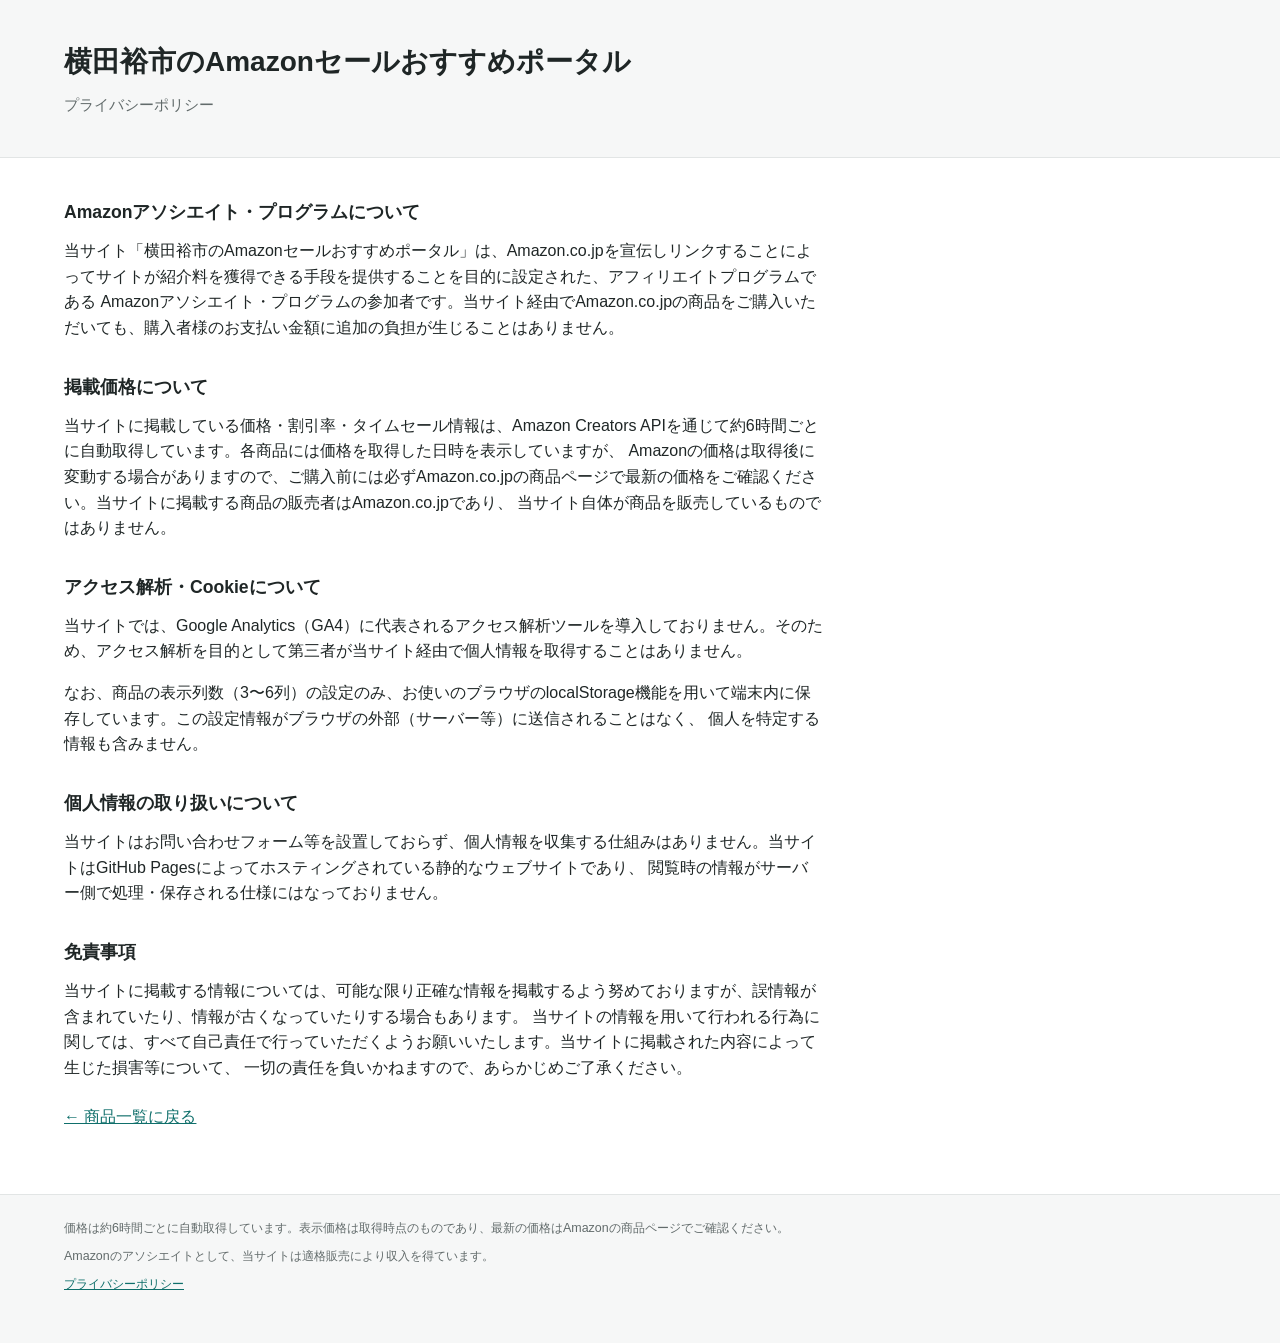
==== site/privacy.html @ 5691700d "Add privacy policy page and link it from the footer Format follows chimolog's price-tracker privacy " ====
<!DOCTYPE html>
<html lang="ja">
<head>
<meta charset="UTF-8">
<meta name="viewport" content="width=device-width, initial-scale=1">
<title>プライバシーポリシー | 横田裕市のAmazonセールおすすめポータル</title>
<meta name="description" content="横田裕市のAmazonセールおすすめポータルのプライバシーポリシー">
<link rel="stylesheet" href="assets/style.css">
</head>
<body>
<header class="site-header">
  <div class="container">
    <h1 class="site-title">横田裕市のAmazonセールおすすめポータル</h1>
    <p class="site-subcopy">プライバシーポリシー</p>
  </div>
</header>

<div class="container">
  <article class="legal-content">
    <h2>Amazonアソシエイト・プログラムについて</h2>
    <p>
      当サイト「横田裕市のAmazonセールおすすめポータル」は、Amazon.co.jpを宣伝しリンクすることによってサイトが紹介料を獲得できる手段を提供することを目的に設定された、アフィリエイトプログラムである
      Amazonアソシエイト・プログラムの参加者です。当サイト経由でAmazon.co.jpの商品をご購入いただいても、購入者様のお支払い金額に追加の負担が生じることはありません。
    </p>

    <h2>掲載価格について</h2>
    <p>
      当サイトに掲載している価格・割引率・タイムセール情報は、Amazon Creators APIを通じて約6時間ごとに自動取得しています。各商品には価格を取得した日時を表示していますが、
      Amazonの価格は取得後に変動する場合がありますので、ご購入前には必ずAmazon.co.jpの商品ページで最新の価格をご確認ください。当サイトに掲載する商品の販売者はAmazon.co.jpであり、
      当サイト自体が商品を販売しているものではありません。
    </p>

    <h2>アクセス解析・Cookieについて</h2>
    <p>
      当サイトでは、Google Analytics（GA4）に代表されるアクセス解析ツールを導入しておりません。そのため、アクセス解析を目的として第三者が当サイト経由で個人情報を取得することはありません。
    </p>
    <p>
      なお、商品の表示列数（3〜6列）の設定のみ、お使いのブラウザのlocalStorage機能を用いて端末内に保存しています。この設定情報がブラウザの外部（サーバー等）に送信されることはなく、
      個人を特定する情報も含みません。
    </p>

    <h2>個人情報の取り扱いについて</h2>
    <p>
      当サイトはお問い合わせフォーム等を設置しておらず、個人情報を収集する仕組みはありません。当サイトはGitHub Pagesによってホスティングされている静的なウェブサイトであり、
      閲覧時の情報がサーバー側で処理・保存される仕様にはなっておりません。
    </p>

    <h2>免責事項</h2>
    <p>
      当サイトに掲載する情報については、可能な限り正確な情報を掲載するよう努めておりますが、誤情報が含まれていたり、情報が古くなっていたりする場合もあります。
      当サイトの情報を用いて行われる行為に関しては、すべて自己責任で行っていただくようお願いいたします。当サイトに掲載された内容によって生じた損害等について、
      一切の責任を負いかねますので、あらかじめご了承ください。
    </p>

    <a class="back-link" href="index.html">← 商品一覧に戻る</a>
  </article>
</div>

<footer class="site-footer">
  <div class="container">
    <p>価格は約6時間ごとに自動取得しています。表示価格は取得時点のものであり、最新の価格はAmazonの商品ページでご確認ください。</p>
    <p>Amazonのアソシエイトとして、当サイトは適格販売により収入を得ています。</p>
    <p><a href="privacy.html">プライバシーポリシー</a></p>
  </div>
</footer>
</body>
</html>
---- site/assets/style.css ----
:root {
  --color-bg: #ffffff;
  --color-bg-subtle: #f6f7f7;
  --color-surface: #ffffff;
  --color-border: #e2e5e5;
  --color-text: #1f2626;
  --color-text-muted: #626b6b;
  --color-accent: #0f6f6b;
  --color-accent-contrast: #ffffff;
  --color-discount: #d64545;
  --color-discount-bg: #fdeceb;
  --color-badge-bg: #eef4f3;
  --color-badge-text: #0f6f6b;
  --shadow-card: 0 6px 16px rgba(15, 26, 26, 0.08);
  --font-sans: -apple-system, BlinkMacSystemFont, "Segoe UI", "Hiragino Sans",
    "Hiragino Kaku Gothic ProN", "Yu Gothic", Meiryo, Roboto, Arial, sans-serif;
}

@media (prefers-color-scheme: dark) {
  :root {
    --color-bg: #1a1a1a;
    --color-bg-subtle: #222525;
    --color-surface: #232727;
    --color-border: #34393a;
    --color-text: #eaeceb;
    --color-text-muted: #a2aaaa;
    --color-accent: #4fa39d;
    --color-accent-contrast: #0f1414;
    --color-discount: #e2867e;
    --color-discount-bg: #3a2422;
    --color-badge-bg: #26302f;
    --color-badge-text: #7fc3bd;
    --shadow-card: 0 6px 18px rgba(0, 0, 0, 0.4);
  }
}

* {
  box-sizing: border-box;
}

body {
  margin: 0;
  font-family: var(--font-sans);
  background: var(--color-bg);
  color: var(--color-text);
  line-height: 1.6;
}

.container {
  max-width: 1200px;
  margin: 0 auto;
  padding: 0 24px;
}

/* Header */

.site-header {
  background: var(--color-bg-subtle);
  border-bottom: 1px solid var(--color-border);
  padding: 40px 0;
}

.site-title {
  margin: 0 0 8px;
  font-size: 1.75rem;
  font-weight: 700;
  color: var(--color-text);
}

.site-subcopy {
  margin: 0;
  color: var(--color-text-muted);
  font-size: 0.95rem;
}

/* Stats bar */

.stats-bar {
  display: flex;
  flex-wrap: wrap;
  gap: 24px;
  padding: 24px 0;
  border-bottom: 1px solid var(--color-border);
}

.stat {
  display: flex;
  flex-direction: column;
  gap: 4px;
}

.stat-label {
  font-size: 0.8rem;
  color: var(--color-text-muted);
}

.stat-value {
  font-size: 1.4rem;
  font-weight: 700;
}

.stat-highlight .stat-value {
  color: var(--color-discount);
}

/* Filters */

.filters {
  padding: 24px 0;
  border-bottom: 1px solid var(--color-border);
  display: flex;
  flex-direction: column;
  gap: 14px;
}

.filters-row {
  display: flex;
  flex-wrap: wrap;
  gap: 12px;
  align-items: center;
}

.keyword-input,
.sort-select {
  font-family: inherit;
  font-size: 0.95rem;
  padding: 10px 14px;
  border: 1px solid var(--color-border);
  border-radius: 8px;
  background: var(--color-surface);
  color: var(--color-text);
}

.keyword-input {
  flex: 1 1 240px;
  min-width: 180px;
}

.reset-button {
  font-family: inherit;
  font-size: 0.9rem;
  padding: 10px 16px;
  border: 1px solid var(--color-border);
  border-radius: 8px;
  background: var(--color-surface);
  color: var(--color-text);
  cursor: pointer;
}

.reset-button:hover {
  border-color: var(--color-accent);
  color: var(--color-accent);
}

.grid-cols-control {
  display: flex;
  gap: 6px;
  align-items: center;
}

.grid-cols-btn {
  font-family: inherit;
  font-size: 0.85rem;
  padding: 6px 12px;
  border: 1px solid var(--color-border);
  border-radius: 8px;
  background: var(--color-surface);
  color: var(--color-text-muted);
  cursor: pointer;
}

.grid-cols-btn:hover {
  border-color: var(--color-accent);
  color: var(--color-accent);
}

.grid-cols-btn.is-active {
  background: var(--color-accent);
  border-color: var(--color-accent);
  color: var(--color-accent-contrast);
  font-weight: 700;
}

.sale-only-toggle {
  display: inline-flex;
  align-items: center;
  gap: 8px;
  font-size: 0.9rem;
  cursor: pointer;
  user-select: none;
}

.chip-group {
  display: flex;
  flex-wrap: wrap;
  gap: 8px;
}

.chip {
  font-family: inherit;
  font-size: 0.85rem;
  padding: 6px 14px;
  border-radius: 999px;
  border: 1px solid var(--color-border);
  background: var(--color-surface);
  color: var(--color-text-muted);
  cursor: pointer;
}

.chip:hover {
  border-color: var(--color-accent);
  color: var(--color-accent);
}

.chip.is-active {
  background: var(--color-accent);
  border-color: var(--color-accent);
  color: var(--color-accent-contrast);
}

/* Product grid */

.product-grid {
  display: grid;
  grid-template-columns: repeat(var(--grid-cols, 4), minmax(0, 1fr));
  gap: 20px;
  padding: 28px 0;
}

@media (max-width: 900px) {
  .product-grid {
    grid-template-columns: repeat(min(var(--grid-cols, 4), 3), minmax(0, 1fr));
  }
}

@media (max-width: 640px) {
  .product-grid {
    grid-template-columns: repeat(2, minmax(0, 1fr));
    gap: 12px;
  }
}

.product-card {
  display: flex;
  flex-direction: column;
  border: 1px solid var(--color-border);
  border-radius: 12px;
  background: var(--color-surface);
  overflow: hidden;
  transition: transform 0.15s ease, box-shadow 0.15s ease;
}

.product-card:hover {
  transform: translateY(-2px);
  box-shadow: var(--shadow-card);
}

.card-media {
  display: block;
  aspect-ratio: 1 / 1;
  background: var(--color-bg-subtle);
  position: relative;
}

.card-media img {
  width: 100%;
  height: 100%;
  object-fit: contain;
  display: block;
}

.card-media-placeholder {
  width: 100%;
  height: 100%;
  display: flex;
  align-items: center;
  justify-content: center;
  font-size: 2.5rem;
  color: var(--color-text-muted);
}

.badge {
  font-size: 0.7rem;
  padding: 3px 8px;
  border-radius: 999px;
  background: var(--color-badge-bg);
  color: var(--color-badge-text);
  white-space: nowrap;
}

.card-body {
  display: flex;
  flex-direction: column;
  gap: 8px;
  padding: 12px 14px 14px;
  flex: 1;
}

.card-category {
  font-size: 0.72rem;
  color: var(--color-text-muted);
}

.card-title {
  display: -webkit-box;
  -webkit-line-clamp: 2;
  -webkit-box-orient: vertical;
  overflow: hidden;
  font-size: 0.92rem;
  font-weight: 600;
  color: var(--color-text);
  text-decoration: none;
  min-height: 2.6em;
}

.card-title:hover {
  color: var(--color-accent);
}

.card-title-static {
  display: -webkit-box;
  -webkit-line-clamp: 2;
  -webkit-box-orient: vertical;
  overflow: hidden;
  font-size: 0.92rem;
  font-weight: 600;
  color: var(--color-text);
  min-height: 2.6em;
}

.card-theme-badges {
  display: flex;
  flex-wrap: wrap;
  gap: 6px;
}

.card-price-block {
  margin-top: auto;
  display: flex;
  flex-direction: column;
  gap: 2px;
}

.price-discount-rate {
  align-self: flex-start;
  font-size: 0.95rem;
  font-weight: 700;
  line-height: 1;
  padding: 4px 10px;
  margin-bottom: 4px;
  border-radius: 6px;
  background: var(--color-discount);
  color: #fff;
}

.price-current {
  font-size: 1.15rem;
  font-weight: 700;
  color: var(--color-text);
}

.price-current.is-discounted {
  color: var(--color-discount);
}

.price-ref {
  font-size: 0.8rem;
  color: var(--color-text-muted);
  text-decoration: line-through;
}

.price-unavailable {
  font-size: 1rem;
  color: var(--color-text-muted);
}

.price-deal-line {
  font-size: 0.95rem;
  font-weight: 600;
  color: var(--color-discount);
}

.price-points {
  font-size: 0.75rem;
  color: var(--color-text-muted);
}

.card-fetched-at {
  font-size: 0.7rem;
  color: var(--color-text-muted);
}

.empty-message {
  padding: 48px 0;
  text-align: center;
  color: var(--color-text-muted);
}

/* Load more / infinite scroll */

.load-more {
  display: flex;
  justify-content: center;
  padding: 12px 0 40px;
}

.load-more-button {
  font-family: inherit;
  font-size: 0.95rem;
  padding: 10px 24px;
  border: 1px solid var(--color-border);
  border-radius: 8px;
  background: var(--color-surface);
  color: var(--color-text);
  cursor: pointer;
}

.load-more-button:hover {
  border-color: var(--color-accent);
  color: var(--color-accent);
}

.scroll-sentinel {
  width: 100%;
  height: 1px;
}

/* Footer */

.site-footer {
  border-top: 1px solid var(--color-border);
  background: var(--color-bg-subtle);
  padding: 24px 0 40px;
}

.site-footer p {
  margin: 0 0 8px;
  font-size: 0.78rem;
  color: var(--color-text-muted);
}

.site-footer a {
  color: var(--color-accent);
}

/* Legal pages (privacy.html) */

.legal-content {
  max-width: 760px;
  padding: 40px 0 64px;
}

.legal-content h2 {
  margin: 32px 0 12px;
  font-size: 1.1rem;
  color: var(--color-text);
}

.legal-content h2:first-child {
  margin-top: 0;
}

.legal-content p {
  margin: 0 0 16px;
  color: var(--color-text);
}

.legal-content .back-link {
  display: inline-block;
  margin-top: 8px;
  color: var(--color-accent);
}
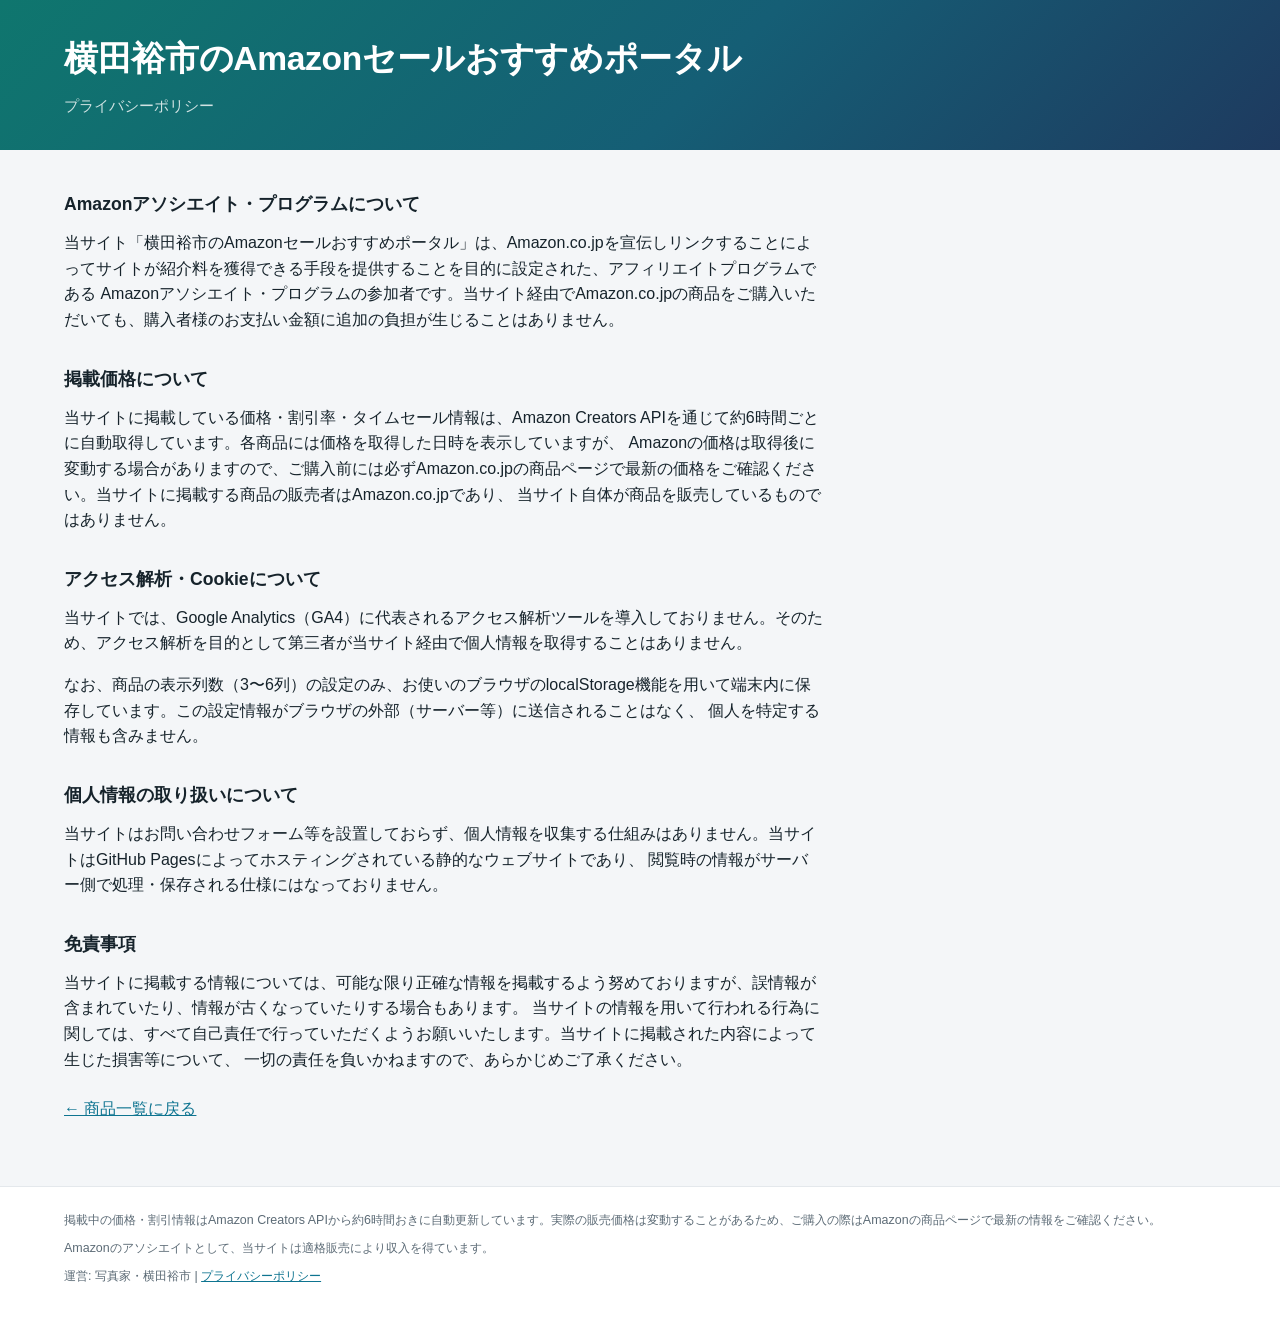
==== commit ea4c86d6: "Redesign UI with gradient hero, sticky toolbar, and borderless cards The previous layout closely mir" ====
--- a/site/privacy.html
+++ b/site/privacy.html
@@ -8,7 +8,7 @@
 <link rel="stylesheet" href="assets/style.css">
 </head>
 <body>
-<header class="site-header">
+<header class="site-header site-header--compact">
   <div class="container">
     <h1 class="site-title">横田裕市のAmazonセールおすすめポータル</h1>
     <p class="site-subcopy">プライバシーポリシー</p>
@@ -58,9 +58,9 @@
 
 <footer class="site-footer">
   <div class="container">
-    <p>価格は約6時間ごとに自動取得しています。表示価格は取得時点のものであり、最新の価格はAmazonの商品ページでご確認ください。</p>
+    <p>掲載中の価格・割引情報はAmazon Creators APIから約6時間おきに自動更新しています。実際の販売価格は変動することがあるため、ご購入の際はAmazonの商品ページで最新の情報をご確認ください。</p>
     <p>Amazonのアソシエイトとして、当サイトは適格販売により収入を得ています。</p>
-    <p><a href="privacy.html">プライバシーポリシー</a></p>
+    <p>運営: 写真家・横田裕市 | <a href="privacy.html">プライバシーポリシー</a></p>
   </div>
 </footer>
 </body>
--- a/site/assets/style.css
+++ b/site/assets/style.css
@@ -1,36 +1,44 @@
 :root {
-  --color-bg: #ffffff;
-  --color-bg-subtle: #f6f7f7;
+  --color-bg: #f4f6f8;
   --color-surface: #ffffff;
-  --color-border: #e2e5e5;
-  --color-text: #1f2626;
-  --color-text-muted: #626b6b;
-  --color-accent: #0f6f6b;
+  --color-border: #e4e8ec;
+  --color-text: #16232b;
+  --color-text-muted: #5c6b76;
+  --color-accent: #0e7490;
   --color-accent-contrast: #ffffff;
-  --color-discount: #d64545;
-  --color-discount-bg: #fdeceb;
-  --color-badge-bg: #eef4f3;
-  --color-badge-text: #0f6f6b;
-  --shadow-card: 0 6px 16px rgba(15, 26, 26, 0.08);
+  --color-discount: #e11d48;
+  --color-discount-bg: #fdeef2;
+  --color-badge-bg: #e6f2f5;
+  --color-badge-text: #0e7490;
+  --color-chip-bg: #e9edf1;
+  --color-chip-bg-hover: #dbe1e6;
+  --grad-hero: linear-gradient(135deg, #0f766e 0%, #155e75 55%, #1e3a5f 100%);
+  --shadow-card: 0 1px 2px rgba(16, 35, 43, 0.06), 0 8px 24px rgba(16, 35, 43, 0.1);
+  --shadow-card-resting: 0 1px 3px rgba(16, 35, 43, 0.08);
+  --radius-card: 16px;
+  --radius-pill: 999px;
   --font-sans: -apple-system, BlinkMacSystemFont, "Segoe UI", "Hiragino Sans",
     "Hiragino Kaku Gothic ProN", "Yu Gothic", Meiryo, Roboto, Arial, sans-serif;
 }
 
 @media (prefers-color-scheme: dark) {
   :root {
-    --color-bg: #1a1a1a;
-    --color-bg-subtle: #222525;
-    --color-surface: #232727;
-    --color-border: #34393a;
-    --color-text: #eaeceb;
-    --color-text-muted: #a2aaaa;
-    --color-accent: #4fa39d;
-    --color-accent-contrast: #0f1414;
-    --color-discount: #e2867e;
-    --color-discount-bg: #3a2422;
-    --color-badge-bg: #26302f;
-    --color-badge-text: #7fc3bd;
-    --shadow-card: 0 6px 18px rgba(0, 0, 0, 0.4);
+    --color-bg: #0f1417;
+    --color-surface: #1a2126;
+    --color-border: #2b343b;
+    --color-text: #e8edf0;
+    --color-text-muted: #9aa7b0;
+    --color-accent: #4fc3b8;
+    --color-accent-contrast: #0c1518;
+    --color-discount: #fb7185;
+    --color-discount-bg: #3d1e28;
+    --color-badge-bg: #1e3236;
+    --color-badge-text: #7fd6cc;
+    --color-chip-bg: #232c33;
+    --color-chip-bg-hover: #2c3740;
+    --grad-hero: linear-gradient(135deg, #134e4a 0%, #164e63 55%, #16324f 100%);
+    --shadow-card: 0 1px 2px rgba(0, 0, 0, 0.3), 0 8px 24px rgba(0, 0, 0, 0.45);
+    --shadow-card-resting: 0 1px 3px rgba(0, 0, 0, 0.35);
   }
 }
 
@@ -55,38 +63,89 @@
 /* Header */
 
 .site-header {
-  background: var(--color-bg-subtle);
-  border-bottom: 1px solid var(--color-border);
-  padding: 40px 0;
+  background: var(--grad-hero);
+  padding: 48px 0 72px;
+}
+
+.site-header--compact {
+  padding: 32px 0;
+}
+
+.site-header--compact .site-subcopy {
+  margin-bottom: 0;
 }
 
 .site-title {
   margin: 0 0 8px;
-  font-size: 1.75rem;
-  font-weight: 700;
-  color: var(--color-text);
+  font-size: clamp(1.5rem, 3vw, 2.1rem);
+  font-weight: 800;
+  letter-spacing: -0.01em;
+  color: #ffffff;
 }
 
 .site-subcopy {
-  margin: 0;
-  color: var(--color-text-muted);
+  margin: 0 0 24px;
+  color: rgba(255, 255, 255, 0.8);
   font-size: 0.95rem;
 }
 
+.hero-search {
+  display: flex;
+  align-items: center;
+  gap: 10px;
+  max-width: 560px;
+  height: 48px;
+  padding: 0 20px;
+  border-radius: var(--radius-pill);
+  background: var(--color-surface);
+  box-shadow: 0 4px 16px rgba(0, 0, 0, 0.18);
+}
+
+.hero-search:focus-within {
+  box-shadow: 0 4px 16px rgba(0, 0, 0, 0.18), 0 0 0 3px rgba(255, 255, 255, 0.35);
+}
+
+.hero-search-icon {
+  font-size: 1rem;
+  line-height: 1;
+  flex: 0 0 auto;
+}
+
+.hero-search .keyword-input {
+  flex: 1;
+  min-width: 0;
+  height: 100%;
+  border: none;
+  outline: none;
+  background: transparent;
+  padding: 0;
+  font-size: 1rem;
+  color: var(--color-text);
+}
+
 /* Stats bar */
 
 .stats-bar {
+  position: relative;
+  z-index: 10;
   display: flex;
   flex-wrap: wrap;
-  gap: 24px;
-  padding: 24px 0;
-  border-bottom: 1px solid var(--color-border);
+  gap: 16px;
+  margin-top: -36px;
+  padding: 0 0 24px;
 }
 
 .stat {
+  flex: 1 1 0;
   display: flex;
   flex-direction: column;
+  align-items: center;
   gap: 4px;
+  padding: 16px 24px;
+  text-align: center;
+  background: var(--color-surface);
+  border-radius: var(--radius-card);
+  box-shadow: var(--shadow-card);
 }
 
 .stat-label {
@@ -95,22 +154,44 @@
 }
 
 .stat-value {
-  font-size: 1.4rem;
-  font-weight: 700;
+  font-size: 1.5rem;
+  font-weight: 800;
 }
 
 .stat-highlight .stat-value {
   color: var(--color-discount);
 }
 
-/* Filters */
-
-.filters {
-  padding: 24px 0;
+@media (max-width: 640px) {
+  .stats-bar {
+    gap: 8px;
+  }
+
+  .stat {
+    padding: 12px 8px;
+  }
+
+  .stat-value {
+    font-size: 1.15rem;
+  }
+}
+
+/* Toolbar (sticky) */
+
+.toolbar {
+  position: sticky;
+  top: 0;
+  z-index: 20;
+  background: var(--color-bg);
+  background: color-mix(in srgb, var(--color-bg) 78%, transparent);
+  backdrop-filter: blur(12px);
+  -webkit-backdrop-filter: blur(12px);
   border-bottom: 1px solid var(--color-border);
-  display: flex;
-  flex-direction: column;
-  gap: 14px;
+  padding: 10px 0;
+}
+
+.category-nav {
+  padding: 16px 0 4px;
 }
 
 .filters-row {
@@ -131,6 +212,10 @@
   color: var(--color-text);
 }
 
+.sort-select {
+  border-radius: var(--radius-pill);
+}
+
 .keyword-input {
   flex: 1 1 240px;
   min-width: 180px;
@@ -141,7 +226,7 @@
   font-size: 0.9rem;
   padding: 10px 16px;
   border: 1px solid var(--color-border);
-  border-radius: 8px;
+  border-radius: var(--radius-pill);
   background: var(--color-surface);
   color: var(--color-text);
   cursor: pointer;
@@ -163,7 +248,7 @@
   font-size: 0.85rem;
   padding: 6px 12px;
   border: 1px solid var(--color-border);
-  border-radius: 8px;
+  border-radius: var(--radius-pill);
   background: var(--color-surface);
   color: var(--color-text-muted);
   cursor: pointer;
@@ -198,24 +283,23 @@
 
 .chip {
   font-family: inherit;
-  font-size: 0.85rem;
-  padding: 6px 14px;
-  border-radius: 999px;
-  border: 1px solid var(--color-border);
-  background: var(--color-surface);
+  font-size: 0.88rem;
+  padding: 8px 16px;
+  border-radius: var(--radius-pill);
+  border: none;
+  background: var(--color-chip-bg);
   color: var(--color-text-muted);
   cursor: pointer;
 }
 
 .chip:hover {
-  border-color: var(--color-accent);
-  color: var(--color-accent);
+  background: var(--color-chip-bg-hover);
 }
 
 .chip.is-active {
   background: var(--color-accent);
-  border-color: var(--color-accent);
   color: var(--color-accent-contrast);
+  font-weight: 600;
 }
 
 /* Product grid */
@@ -243,22 +327,24 @@
 .product-card {
   display: flex;
   flex-direction: column;
-  border: 1px solid var(--color-border);
-  border-radius: 12px;
+  border: none;
+  border-radius: var(--radius-card);
   background: var(--color-surface);
   overflow: hidden;
+  box-shadow: var(--shadow-card-resting);
   transition: transform 0.15s ease, box-shadow 0.15s ease;
 }
 
 .product-card:hover {
-  transform: translateY(-2px);
+  transform: translateY(-3px);
   box-shadow: var(--shadow-card);
 }
 
 .card-media {
   display: block;
   aspect-ratio: 1 / 1;
-  background: var(--color-bg-subtle);
+  background: #ffffff;
+  padding: 8px;
   position: relative;
 }
 
@@ -407,9 +493,9 @@
 .load-more-button {
   font-family: inherit;
   font-size: 0.95rem;
-  padding: 10px 24px;
+  padding: 12px 28px;
   border: 1px solid var(--color-border);
-  border-radius: 8px;
+  border-radius: var(--radius-pill);
   background: var(--color-surface);
   color: var(--color-text);
   cursor: pointer;
@@ -429,7 +515,7 @@
 
 .site-footer {
   border-top: 1px solid var(--color-border);
-  background: var(--color-bg-subtle);
+  background: var(--color-surface);
   padding: 24px 0 40px;
 }
 
